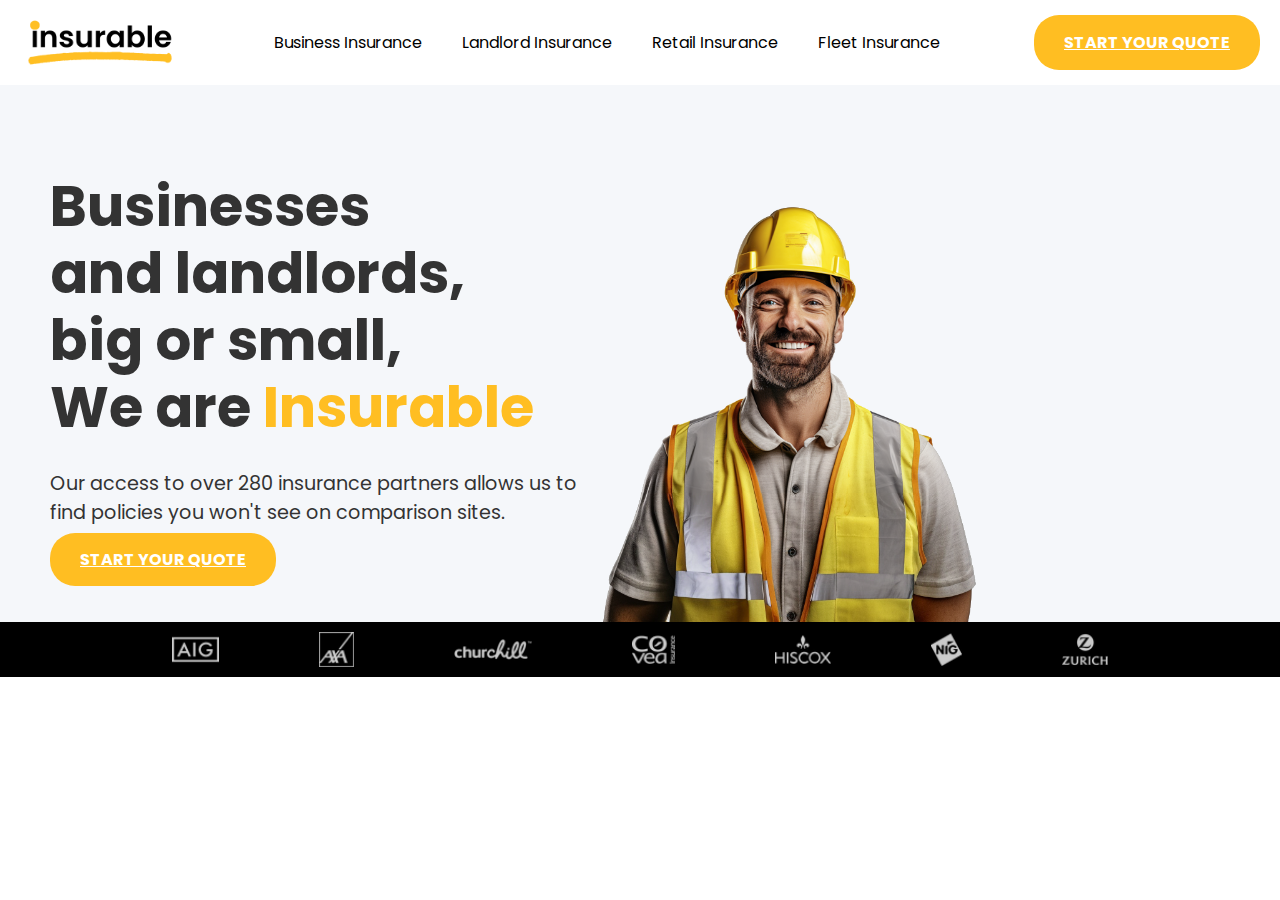
==== index.html @ fa5658a2 "Update index.html" ====
<!DOCTYPE html>
<html lang="en">
<head>
    <meta charset="UTF-8">
    <meta name="viewport" content="width=device-width, initial-scale=1.0">
    <title>Your Website Title</title>
    <style>
        @import url('https://fonts.googleapis.com/css2?family=Poppins:wght@400;800&display=swap');

        body {
            margin: 0;
            font-family: 'Poppins', sans-serif;
        }

        header {
            display: flex;
            justify-content: space-between;
            align-items: center;
            padding: 10px 20px;
            background-color: #fff;
        }

        .logo {
            max-height: 65px;
        }
        
        .logobanner {
            max-height: 85px;
            object-position: 25% 25%;
        }
        
        nav {
            flex-grow: 1;
            padding: 0 20px;
        }

        nav ul {
            list-style: none;
            padding: 0;
            margin: 0;
            display: flex;
            justify-content: center;
        }

        nav ul li {
            position: relative;
            margin: 0 10px;
        }

        nav ul li a {
            text-decoration: none;
            color: black;
            padding: 10px;
            display: block;
            font-weight: 400; /* Normal weight for menu items */
        }

        nav ul li a:hover, nav ul li a:focus {
            border-bottom: 3px solid #ffbe22; /* Underline effect on hover */
        }

        nav ul li:hover ul, nav ul li:focus-within ul {
            display: block;
        }

        nav ul ul {
            display: none;
            position: absolute;
            background-color: #f9f9f9;
            box-shadow: 0px 8px 16px 0px rgba(0,0,0,0.2);
            min-width: 305px; /* Adjust this value as needed to fit your content */
            z-index: 1000; /* High z-index to ensure the dropdown is above other content */
        }

        nav ul ul li {
            clear: both;
            padding: 10px;
            width: 305px; /* Set a fixed width for dropdown items */
        }

        nav ul ul li a {
            padding: 0px 0px; /* Adjusted padding for better spacing */
            white-space: nowrap; /* Prevent text wrapping */
            font-weight: 400; /* Normal weight for dropdown items */
            word-break: keep-all; /* Prevent breaking words */
        }

        .quote-button {
            background-color: #ffbe22;
            color: white;
            border: none;
            border-radius: 20px;
            padding: 10px 20px;
            font-weight: 800; /* Extra bold */
            cursor: pointer;
            text-transform: uppercase;
        }
        
        .quote-button:hover {
            background-color: black; /* Button turns black on hover */
            color: white; /* Text color remains white */
        }

        /* Hamburger menu lines */
        .hamburger-menu {
          display: none; /* Hidden by default, will be displayed on small screens */
          cursor: pointer;
          flex-direction: column;
          justify-content: space-around;
          width: 30px; /* Width of the hamburger */
          height: 21px; /* Height of the hamburger */
        }

        .hamburger-menu .line {
          width: 100%;
          height: 3px;
          background-color: black;
          transition: all 0.3s ease;
        }

        /* Media Queries for Mobile Styles */
        @media (max-width: 768px) {
            header {
                flex-direction: column;
                text-align: center;
            }

            .logo {
                margin-bottom: 15px; /* Add space between logo and the nav menu */
            }

            nav ul, nav ul ul {
                flex-direction: column;
                width: 100%;
                display: none; /* Hide the navigation */
            }

            nav ul li, nav ul ul li {
                margin: 0; /* Remove margin for mobile */
                width: 100%; /* Full width nav items */
            }

            nav ul li a, nav ul ul li a {
                border-bottom: 1px solid #ddd; /* Add a separator between menu items */
                padding-left: 20px; /* Indent dropdown links */
            }

            nav ul ul {
                position: static;
                box-shadow: none;
                display: none; /* Ensure sub-menus are initially hidden */
            }

            .quote-button {
                width: 100%; /* Full width button */
                margin-top: 10px; /* Add space between nav and button */
            }

            .hamburger-menu {
                display: flex; /* Show the hamburger */
            }
        }
        
        <meta charset="UTF-8">
    <meta name="viewport" content="width=device-width, initial-scale=1.0">
    <title>Insurable - Insurance for Everyone</title>
    <link href="https://fonts.googleapis.com/css2?family=Poppins:wght@400;700&display=swap" rel="stylesheet">
    <style>
        body, h1, h2, p {
            margin: 0;
            font-family: 'Poppins', sans-serif;
        }

        .main-content {
            position: relative;
            color: #333;
            background-image: url('homepage_desktop.webp');
            background-size: cover;
            background-position: center;
            padding: 50px; /* Adjust padding as needed */
            text-align: left; /* Center the text */
        }

        .main-content h1 {
            font-size: 3.5em; /* Adjust the size as needed */
            font-weight: 700;
            color: #333;
            line-height: 1.2; /* Adjust line height for better readability */
            margin-bottom: 0.5em; /* Space before the paragraph */
        }

        .main-content h1 span { /* "Insurable" word styling */
            color: #ffbe22;
        }

        .main-content p {
            font-size: 1.2em; /* Adjust the size as needed */
            margin-bottom: 20px;
        }

        .quote-button {
            background-color: #ffbe22;
            color: white;
            border: none;
            border-radius: 25px; /* Adjust as needed for roundness */
            padding: 15px 30px;
            font-weight: 700;
            cursor: pointer;
            text-transform: uppercase;
            font-size: 1em;
        }

        .quote-button:hover {
            background-color: black; /* Hover effect */
        }

        .partners {
            background-color: #000;
            padding: 10px 0;
            display: flex;
            align-items: center;
            justify-content: center;
        }

        .partners img {
            margin: 0 50px; /* Space out logos */
            height: 35px; /* Adjust as needed */
            width: auto;
            opacity: 0.8; /* Logos are less prominent on the black background */
            transition: opacity 0.3s ease;
        }

        .partners img:hover {
            opacity: 1; /* Logos stand out on hover */
        }

        /* Mobile background image */
        @media (max-width: 640px) {
            .main-content {
                background-image: url('homepage_mobile.webp');
                padding: 20px; /* Adjust padding for mobile as needed */
            }
            
            .main-content h1 {
                font-size: 2em; /* Adjust font size for mobile as needed */
            }

            .main-content p {
                font-size: 1em; /* Adjust font size for mobile as needed */
            }
        }
    </style>
</head>
<body>

    <header>
        <img src="insurablelogo.png" alt="Insurable Logo" class="logo">
        <div class="hamburger-menu">
            <div class="line"></div>
            <div class="line"></div>
            <div class="line"></div>
        </div>
        <nav>
            <ul>
                <li><a href="#">Business Insurance</a>
                    <ul>
                        <li><a href="#">Public liability insurance</a></li>
                        <li><a href="#">Professional indemnity insurance</a></li>
                        <li><a href="#">Employers' liability insurance</a></li>
                        <li><a href="#">Commercial insurance</a></li>
                        <li><a href="#">Product liability insurance</a></li>
                        <li><a href="#">Stock insurance</a></li>
                        <li><a href="#">Business building insurance</a></li>
                        <li><a href="#">Business contents insurance</a></li>
                        <li><a href="#">Business equipment insurance</a></li>
                        <li><a href="#">Laptop insurance for your business</a></li>
                        <li><a href="#">Office insurance</a></li>
                        <li><a href="#">Tools insurance</a></li>
                        <li><a href="#">Personal accident insurance</a></li>
                        <li><a href="#">High risk insurance</a></li>
                        <li><a href="#">Plant and machinery insurance</a></li>
                        <li><a href="#">Contract works insurance</a></li>
                        <li><a href="#">Business interruption insurance</a></li>
                        <li><a href="#">Business legal protection insurance</a></li>
                        <!-- ... other items ... -->
                    </ul>
                </li>
                <li><a href="#">Landlord Insurance</a>
                    <ul>
                        <li><a href="#">Residential Landlord Insurance</a></li>
                        <li><a href="#">Commercial Landlord Insurance</a></li>
                        <li><a href="#">Buy-to-let Insurance</a></li>
                        <li><a href="#">Holiday Home Insurance</a></li>
                        <!-- ... other items ... -->
                    </ul>
                </li>
                </li>
                <li><a href="#">Retail Insurance</a>
                    <ul>
                        <li><a href="#">Shop Insurance</a></li>
                        <li><a href="#">Hairdressers Insurance</a></li>
                        <li><a href="#">Pub Insurance</a></li>
                        <li><a href="#">Restaurant Insurance</a></li>
                        <!-- ... other items ... -->
                    </ul>
                </li>
                <li><a href="#">Fleet Insurance</a>
                    <ul>
                        <li><a href="#">Business Car Insurance</a></li>
                        <li><a href="#">Business Van Insurance</a></li>
                        <li><a href="#">Haulage Insurance</a></li>
                        <!-- ... other items ... -->
                    </ul>
                </li>             
                <!-- ... other main categories ... -->
            </ul>
        </nav>
        <a href="BusinessQuoteForm.html" class="quote-button">Start your quote</a>
    </header>

    <main>
    
        <div class="main-content">
        <h1>Businesses<br>
            and landlords,<br>
            big or small,<br>
            We are <span>Insurable</span>
        </h1>
        <p>Our access to over 280 insurance partners allows us to<br>
            find policies you won't see on comparison sites.</p>
            <a href="BusinessQuoteForm.html" class="quote-button">Start your quote</a>
    </div>

    <div class="partners">
        <img src="aig_logo.webp" alt="AIG Logo">
        <img src="axa_logo.webp" alt="AXA Logo">
        <img src="churchill_logo.webp" alt="Churchill Logo">
        <img src="covea_logo.webp" alt="Covea Logo">
        <img src="hiscox_logo.webp" alt="Hiscox Logo">
        <img src="nig_logo.webp" alt="NIG Logo">
        <img src="zurich_logo.webp" alt="Zurich Logo">
    </div>

        <!-- Main content goes here -->
    </main>

    <footer>
        <!-- Footer content goes here -->
    </footer>

    <script>
        // This script will handle the click events for the hamburger menu and the navigation items.

        document.addEventListener('DOMContentLoaded', () => {
          const hamburger = document.querySelector('.hamburger-menu');
          const navList = document.querySelector('nav ul');

          hamburger.addEventListener('click', () => {
            // Toggle nav menu visibility
            navList.style.display = navList.style.display === 'flex' ? 'none' : 'flex';
          });

          document.querySelectorAll('nav ul li > a').forEach(link => {
            link.addEventListener('click', (event) => {
              const subMenu = link.nextElementSibling;
              // Check if there is a submenu
              if(subMenu && subMenu.tagName === 'UL') {
                event.preventDefault(); // Prevent default if it's a dropdown
                // Close other submenus
                document.querySelectorAll('nav ul li > ul').forEach(ul => {
                  if(ul !== subMenu) ul.style.display = 'none';
                });
                // Toggle this submenu
                subMenu.style.display = subMenu.style.display === 'block' ? 'none' : 'block';
              }
            });
          });
        });
    </script>
</body>
</html>
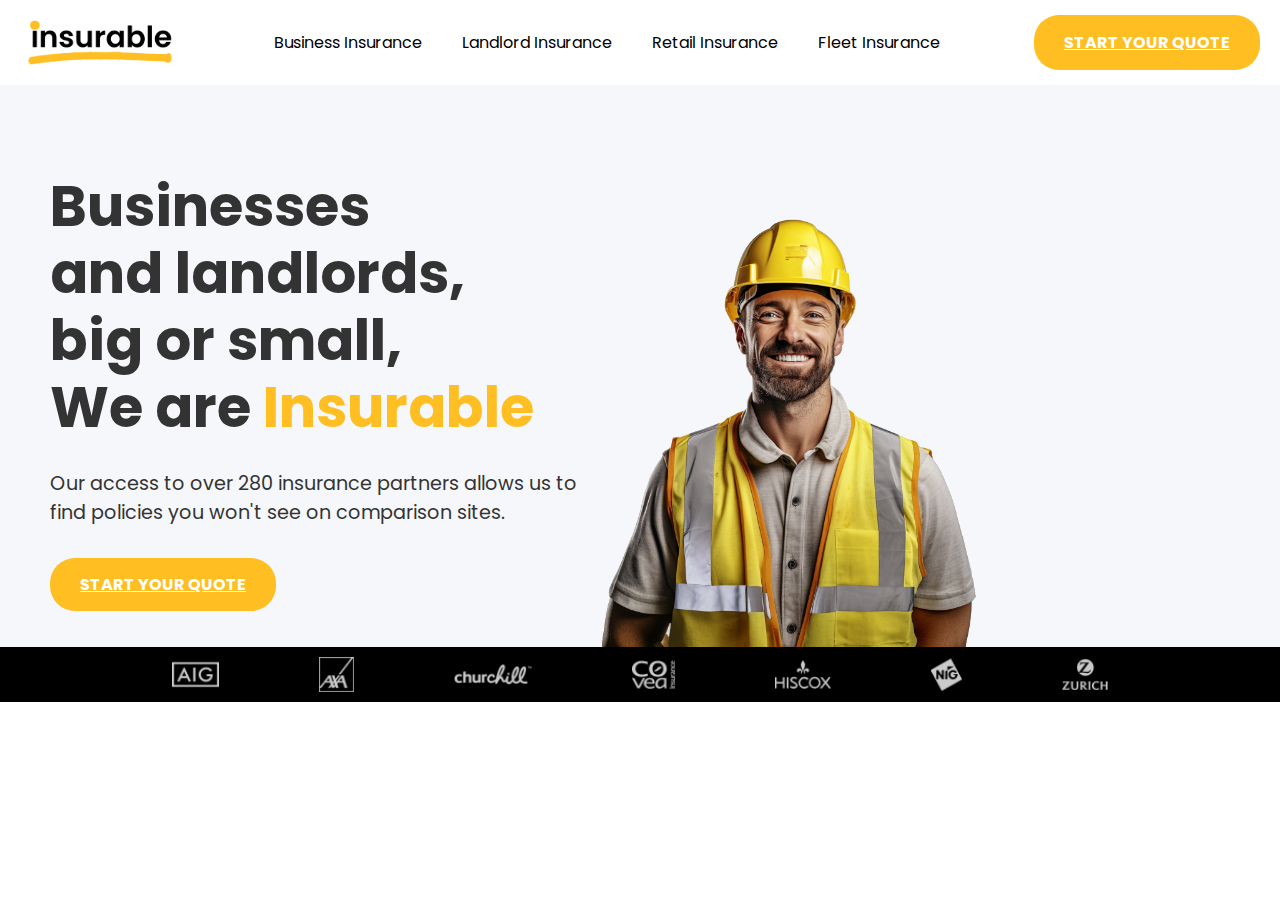
==== commit 26848a08: "Update index.html" ====
--- a/index.html
+++ b/index.html
@@ -3,7 +3,7 @@
 <head>
     <meta charset="UTF-8">
     <meta name="viewport" content="width=device-width, initial-scale=1.0">
-    <title>Your Website Title</title>
+    <title>Be Insurable</title>
     <style>
         @import url('https://fonts.googleapis.com/css2?family=Poppins:wght@400;800&display=swap');
 
@@ -320,7 +320,7 @@
 
     <main>
     
-        <div class="main-content">
+    <div class="main-content">
         <h1>Businesses<br>
             and landlords,<br>
             big or small,<br>
@@ -328,6 +328,7 @@
         </h1>
         <p>Our access to over 280 insurance partners allows us to<br>
             find policies you won't see on comparison sites.</p>
+         <br>
             <a href="BusinessQuoteForm.html" class="quote-button">Start your quote</a>
     </div>
 
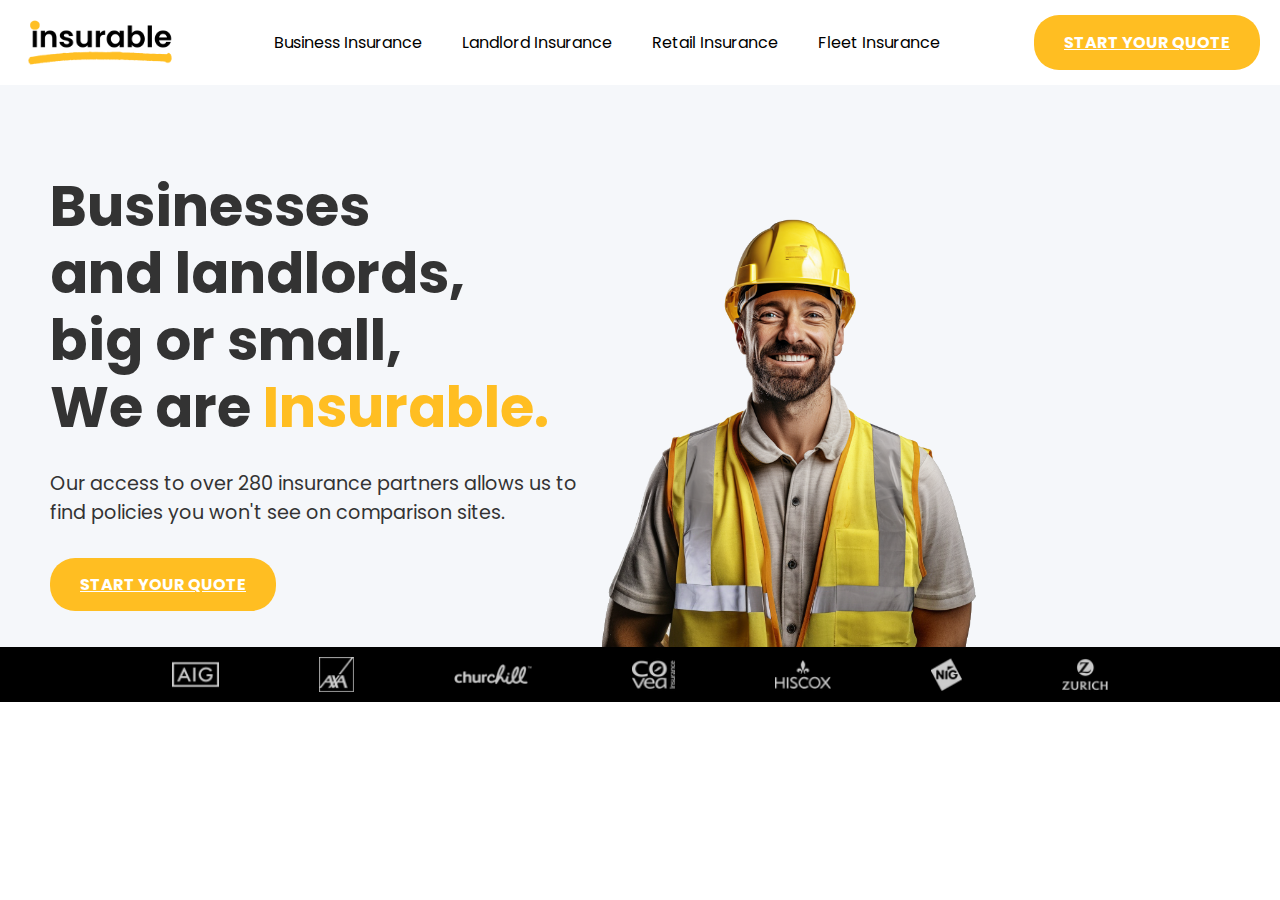
==== commit dd157f00: "Update index.html" ====
--- a/index.html
+++ b/index.html
@@ -324,7 +324,7 @@
         <h1>Businesses<br>
             and landlords,<br>
             big or small,<br>
-            We are <span>Insurable</span>
+            We are <span>Insurable.</span>
         </h1>
         <p>Our access to over 280 insurance partners allows us to<br>
             find policies you won't see on comparison sites.</p>
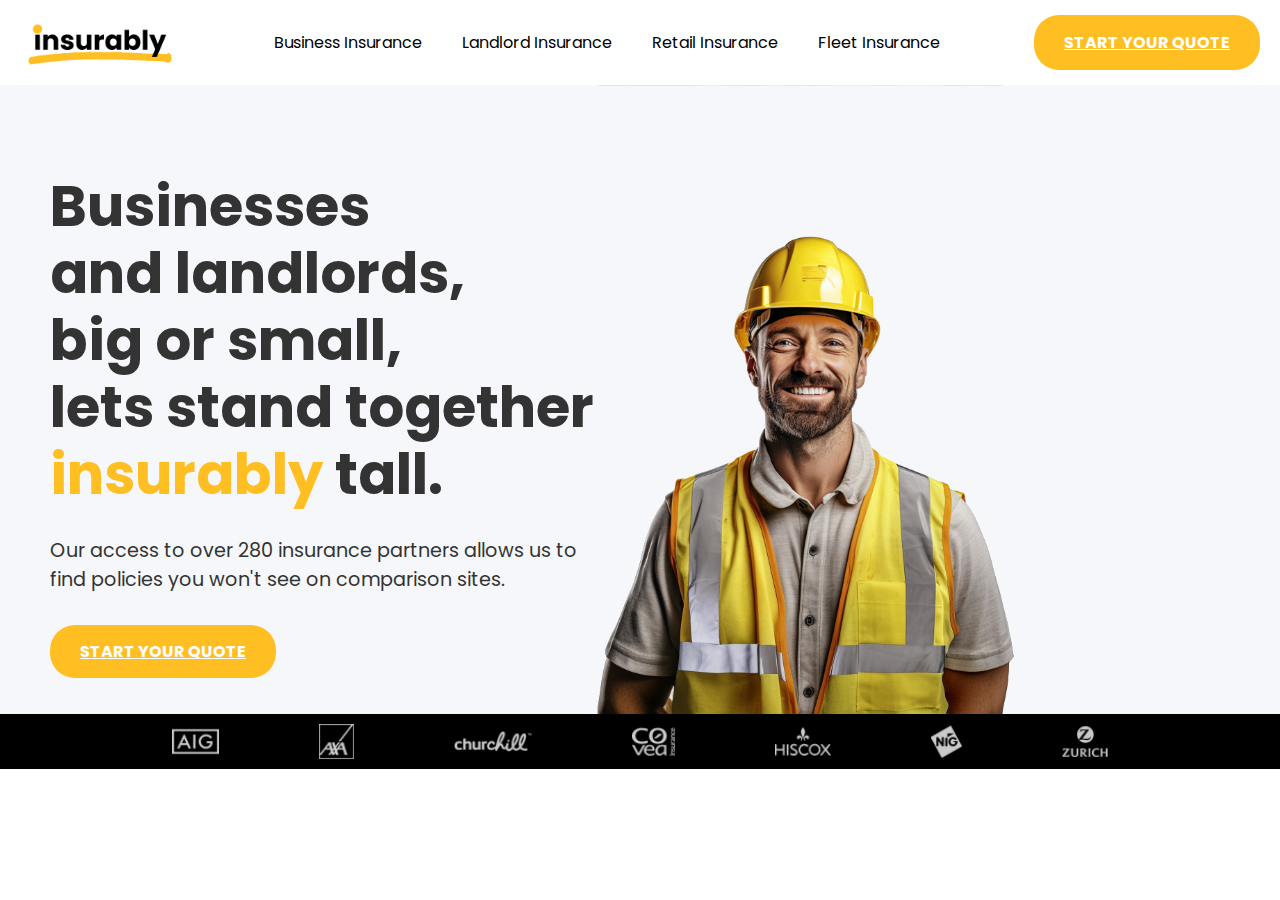
==== commit 7e12dee9: "Update index.html" ====
--- a/index.html
+++ b/index.html
@@ -3,7 +3,7 @@
 <head>
     <meta charset="UTF-8">
     <meta name="viewport" content="width=device-width, initial-scale=1.0">
-    <title>Be Insurable</title>
+    <title>Insurably Tall</title>
     <style>
         @import url('https://fonts.googleapis.com/css2?family=Poppins:wght@400;800&display=swap');
 
@@ -163,7 +163,7 @@
         
         <meta charset="UTF-8">
     <meta name="viewport" content="width=device-width, initial-scale=1.0">
-    <title>Insurable - Insurance for Everyone</title>
+    <title>Standing Insurably Tall Together</title>
     <link href="https://fonts.googleapis.com/css2?family=Poppins:wght@400;700&display=swap" rel="stylesheet">
     <style>
         body, h1, h2, p {
@@ -254,7 +254,7 @@
 <body>
 
     <header>
-        <img src="insurablelogo.png" alt="Insurable Logo" class="logo">
+        <img src="insurably_logo.png" alt="Insurable Logo" class="logo">
         <div class="hamburger-menu">
             <div class="line"></div>
             <div class="line"></div>
@@ -324,7 +324,8 @@
         <h1>Businesses<br>
             and landlords,<br>
             big or small,<br>
-            We are <span>Insurable.</span>
+            lets stand together<br>
+            <span>insurably</span> tall.
         </h1>
         <p>Our access to over 280 insurance partners allows us to<br>
             find policies you won't see on comparison sites.</p>
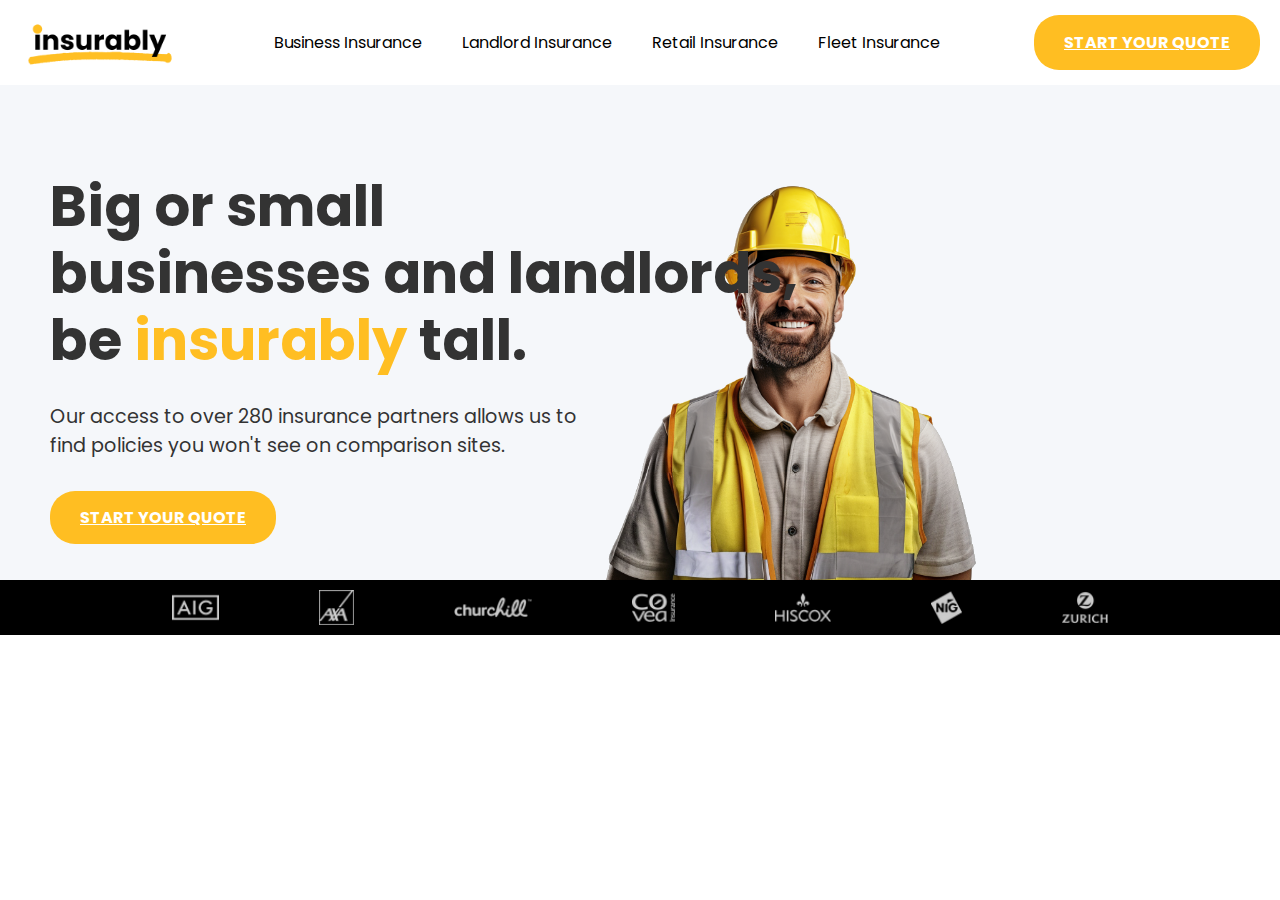
==== commit bf5b1551: "Update index.html" ====
--- a/index.html
+++ b/index.html
@@ -321,11 +321,9 @@
     <main>
     
     <div class="main-content">
-        <h1>Businesses<br>
-            and landlords,<br>
-            big or small,<br>
-            lets stand together<br>
-            <span>insurably</span> tall.
+        <h1>Big or small<br>
+            businesses and landlords,<br>
+            be <span>insurably</span> tall.
         </h1>
         <p>Our access to over 280 insurance partners allows us to<br>
             find policies you won't see on comparison sites.</p>
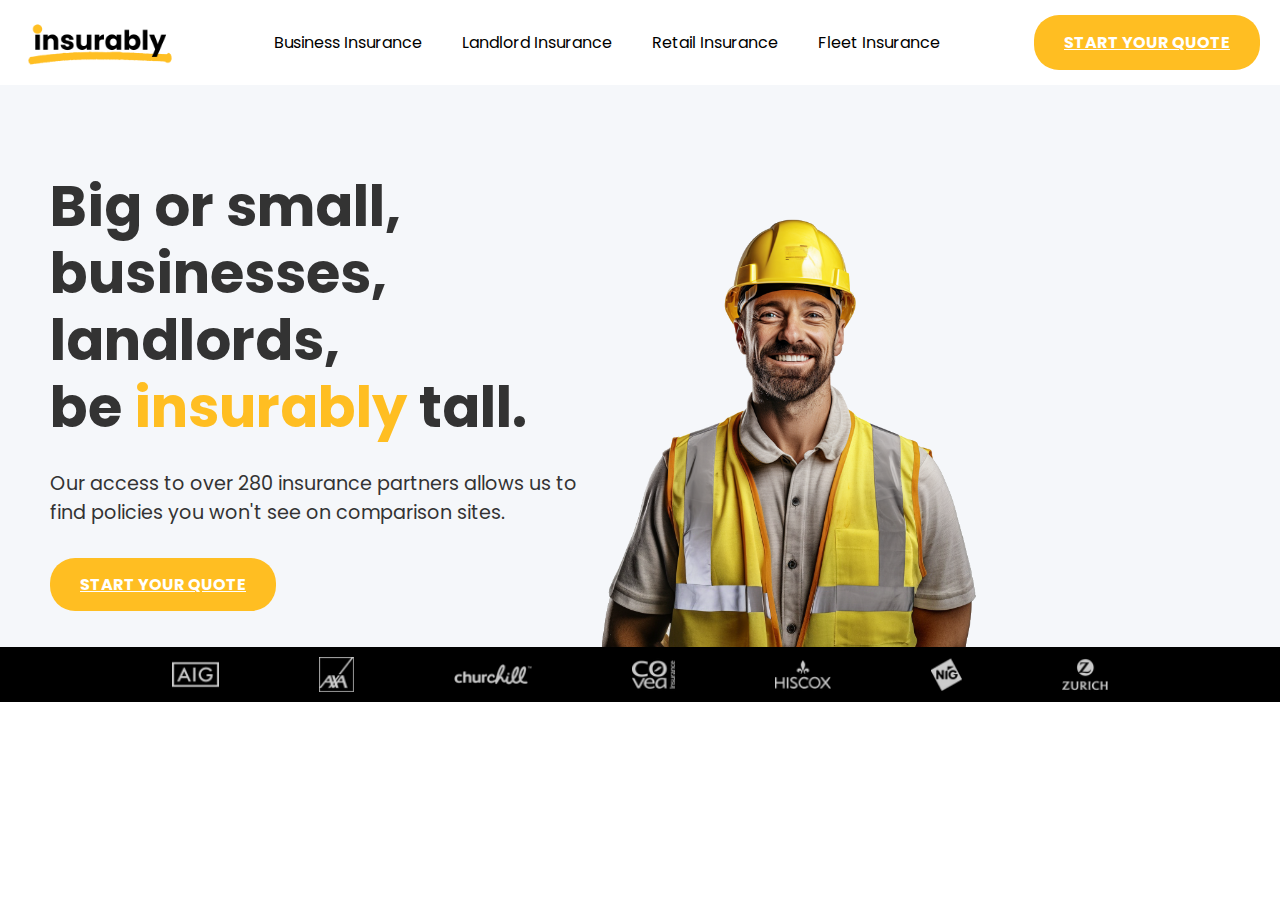
==== commit 819a7d53: "Update index.html" ====
--- a/index.html
+++ b/index.html
@@ -321,8 +321,9 @@
     <main>
     
     <div class="main-content">
-        <h1>Big or small<br>
-            businesses and landlords,<br>
+        <h1>Big or small,<br>
+            businesses,<br>
+            landlords,<br>
             be <span>insurably</span> tall.
         </h1>
         <p>Our access to over 280 insurance partners allows us to<br>
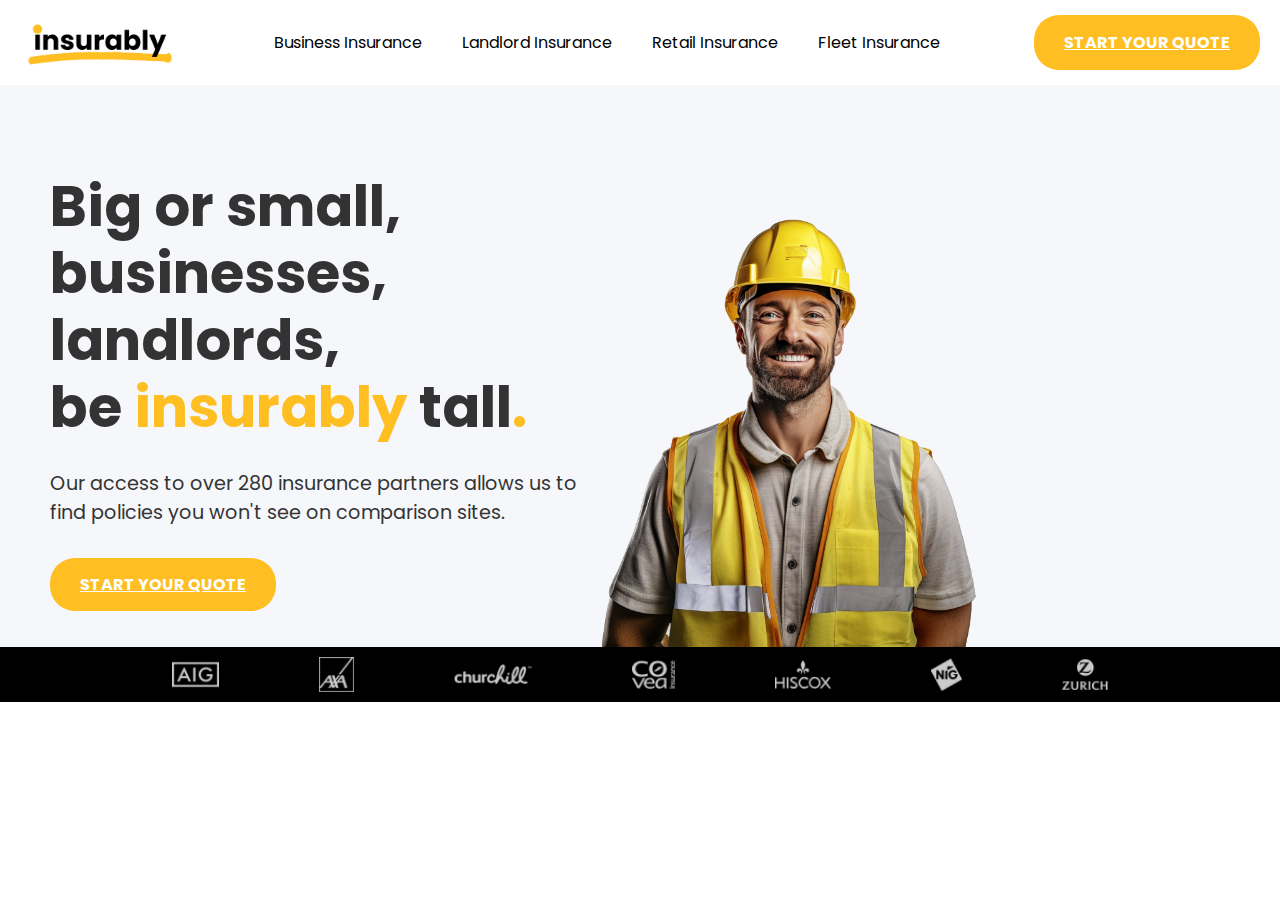
==== commit 4a5deeb4: "Update index.html" ====
--- a/index.html
+++ b/index.html
@@ -324,7 +324,7 @@
         <h1>Big or small,<br>
             businesses,<br>
             landlords,<br>
-            be <span>insurably</span> tall.
+            be <span>insurably</span> tall<span>.</span>
         </h1>
         <p>Our access to over 280 insurance partners allows us to<br>
             find policies you won't see on comparison sites.</p>
